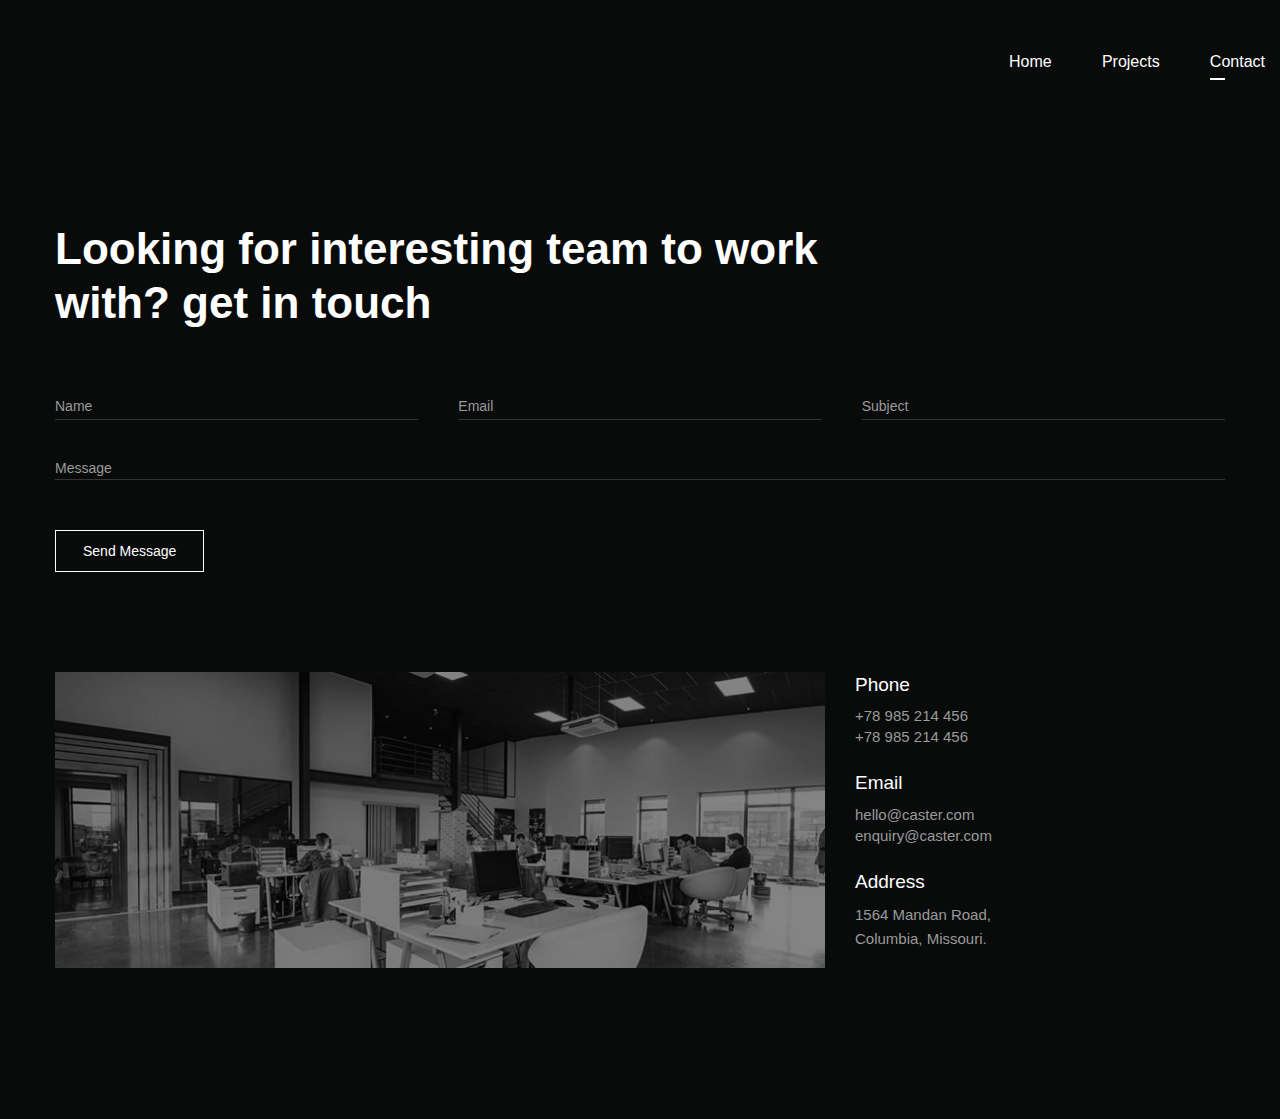
==== contact.html @ 9b37675f "'updts'" ====
﻿<!DOCTYPE html>
<html lang="en">

<head>
    <!-- Document Title -->
    <title>Gokul | Contact</title>

    <!-- Metas -->
    <meta charset="UTF-8">
    <meta name="viewport" content="width=device-width, initial-scale=1.0">
    <meta name="author" content="CaliberThemes">

    <!-- Favicon -->
    <link rel="icon" type="image/png" href="assets/images/favicon.png">

    <!-- Links -->
    <link href="../../css?family=Roboto:300,400,500&subset=latin,latin-ext" rel="stylesheet" type="text/css">
    <link href="../../css-1?family=Poppins:300,400,500,600,700&subset=latin,latin-ext" rel="stylesheet" type="text/css">

    <link rel='stylesheet' id='font-awesome-css' href='assets/css/icons/font-awesome.min.css' type='text/css' media='all'>
    <link rel='stylesheet' id='bootstrap-css' href='assets/vendors/bootstrap/css/bootstrap.min.css' type='text/css' media='all'>
    <link rel='stylesheet' id='swiper-css' href='assets/vendors/swiper/css/swiper.min.css' type='text/css' media='all'>
    <link rel='stylesheet' id='cubeportfolio-css' href='assets/vendors/cubeportfolio/css/cubeportfolio.min.css' type='text/css' media='all'>
    <link rel='stylesheet' id='magnific-popup-css' href='assets/vendors/magnific-popup/magnific-popup.css' type='text/css' media='all'>


    <link rel='stylesheet' id='main-css' href='style.css' type='text/css' media='all'>

</head>


<body class="dark">

    <!-- Page Wrapper -->

    <div id="page" class="site">

        <header id="masthead" class="site-header standard full-width solid" role="banner">

            <div class="wrap">

                <div id="site-branding">

                    <a class="logo-brand" href="index-basic.html" style="opacity: 0;">
                        <img class="logo" src="assets/images/logo.png" alt="Logo">
                        <img class="retina-logo" src="assets/images/logo2x.png" alt="Retina Logo">
                    </a>

                </div>
                <!-- .site-branding -->

                <span id="ham-trigger-wrap"><span class="ham-trigger"><span></span></span>
                </span>


                <nav id="site-navigation" class="main-navigation" role="navigation" aria-label="Top Menu">

                    <ul id="top-menu" class="menu">
                        <li>
                            <a href="index.html">Home</a>
                        </li>
                        <li>
                            <a href="projects.html">Projects</a>
                        </li>
                        <li class="current-menu-item">
                            <a href="contact.html">Contact</a>
                        </li>
                    </ul>

                </nav>
                <!-- #site-navigation -->
            </div>
            <!-- .wrap -->

        </header>

        <div class="site-content-contain">
            <div id="content" class="site-content">

                <div id="primary" class="content-area">
                    <main id="main" class="site-main" role="main">

                        <article class="page">

                            <div class="entry-content">

                                <div class="container">

                                    <div class="row">
                                        <div class="col-lg-9 col-md-12 m-t-100 m-t-sm-70">

                                            <div class="heading-block">
                                                <h1 class="block-size-2">
                                                    Looking for <span class="accent-color">interesting</span> team to work with? get in touch
                                                </h1>
                                            </div>

                                        </div>
                                    </div>

                                    <div class="row">
                                        <div class="col-md-12 m-t-45">

                                            <div role="form" class="caster-cf" id="caster-cf">

                                                <form id="contact-form" action="include/contact.php" method="post" class="caster-cf-form" novalidate="novalidate">
                                                    <p>
                                                        <span class="caster-cf-form-control-wrap name">
                                        <input type="text" name="name" value="" size="40" class="caster-cf-form-control caster-cf-text caster-cf-validates-as-required" aria-required="true" aria-invalid="false" placeholder="Name">
                                        <span role="alert" class="caster-cf-not-valid-tip">The field is required.</span>
                                                        </span>
                                                        <span class="caster-cf-form-control-wrap email">
                                        <input type="email" name="email" value="" size="40" class="caster-cf-form-control caster-cf-text caster-cf-email caster-cf-validates-as-required caster-cf-validates-as-email" aria-required="true" aria-invalid="false" placeholder="Email">
                                        <span role="alert" class="caster-cf-not-valid-tip">The field is required.</span>
                                                        <span role="alert" class="caster-cf-not-valid-tip">The e-mail address entered is invalid.</span>
                                                        </span>
                                                        <span class="caster-cf-form-control-wrap subject">
                                        <input type="text" name="subject" value="" size="40" class="caster-cf-form-control caster-cf-text" aria-invalid="false" placeholder="Subject">
                                    </span>
                                                        <span class="caster-cf-form-control-wrap message">
                                        <textarea name="message" cols="40" rows="10" class="caster-cf-form-control caster-cf-textarea caster-cf-validates-as-required" aria-required="true" aria-invalid="false" placeholder="Message"></textarea>
                                        <span role="alert" class="caster-cf-not-valid-tip">The field is required.</span>
                                                        </span>

                                                        <input type="submit" value="Send Message" class="caster-cf-form-control caster-cf-submit">

                                                        <span class="ajax-loader"></span>

                                                    </p>
                                                    <div class="caster-cf-response-output caster-cf-display-none caster-cf-validation-errors" role="alert">One or more fields have an error. Please check and try again.</div>
                                                    <div class="caster-cf-response-output caster-cf-display-none caster-cf-mail-sent-ok" role="alert">Thank you for your message. It has been sent.</div>
                                                </form>

                                            </div>

                                        </div>
                                    </div>

                                    <div class="row m-t-80 m-b-120">
                                        <div class="col-md-8">
                                            <div class="single-image">
                                                <img src="assets/images/others/contact-us-min.jpg" alt="About Us">
                                            </div>
                                        </div>
                                        <div class="col-md-4 p-l-5">
                                            <div class="contact-info">
                                                <div class="phone">
                                                    <h3>Phone</h3>
                                                    <span>+78 985 214 456</span>
                                                    <span>+78 985 214 456</span>
                                                </div>
                                                <div class="email">
                                                    <h3>Email</h3>
                                                    <span>
                                        <a href="mailto:hello@caster.com">hello@caster.com</a>
                                    </span>
                                                    <span>
                                        <a href="mailto:enquiry@caster.com">enquiry@caster.com</a>
                                    </span>
                                                </div>
                                                <div class="address">
                                                    <h3>Address</h3>
                                                    <address>
                                       1564 Mandan Road,<br>
                                       Columbia, Missouri. 
                                    </address>
                                                </div>
                                            </div>
                                        </div>
                                    </div>


                                </div>
                            </div>

                        </article>


                    </main>
                </div>
                <!-- .content-area -->

            </div>
            <!-- .site-content -->


            <footer id="footer" class="site-footer standard" role="contentinfo">

                <!-- .wrap -->

            </footer>

        </div>
        <!-- .site-content-contain -->

    </div>
    <!-- .site -->

    <!-- Page Wrapper Ends -->


    <div class="background-circle">
        <div></div>
    </div>



    <!--  Scripts -->
    <script type='text/javascript' src='assets/vendors/jquery.min.js'></script>
    <script type='text/javascript' src='assets/vendors/jquery.easing.min.1.3.js'></script>
    <script type='text/javascript' src='assets/vendors/imagesloaded.pkgd.min.js'></script>
    <script type='text/javascript' src='assets/vendors/headsup.min.js'></script>
    <script type='text/javascript' src='assets/vendors/sticky-kit.min.js'></script>
    <script type='text/javascript' src='assets/vendors/lazysizes.min.js'></script>
    <script type='text/javascript' src='assets/vendors/social-share.min.js'></script>
    <script type='text/javascript' src='assets/vendors/parallax.min.js'></script>
    <script type='text/javascript' src='assets/vendors/caster-tooltip.js'></script>
    <script type='text/javascript' src='assets/vendors/jquery.waypoints.min.js'></script>


    <script type='text/javascript' src='assets/vendors/gsap/gsap.min.js'></script>
    <script type='text/javascript' src='assets/vendors/scrollmagic/ScrollMagic.min.js'></script>
    <script type='text/javascript' src='assets/vendors/scrollmagic/animation.gsap.min.js'></script>

    <script type='text/javascript' src='assets/vendors/cubeportfolio/js/jquery.cubeportfolio.min.js'></script>

    <script type='text/javascript' src='assets/vendors/swiper/js/swiper.min.js'></script>

    <script type='text/javascript' src='assets/vendors/magnific-popup/jquery.magnific-popup.min.js'></script>

    <script type='text/javascript' src='assets/js/main-min.js'></script>

    <!--  Scripts Ends -->
</body>



</html>
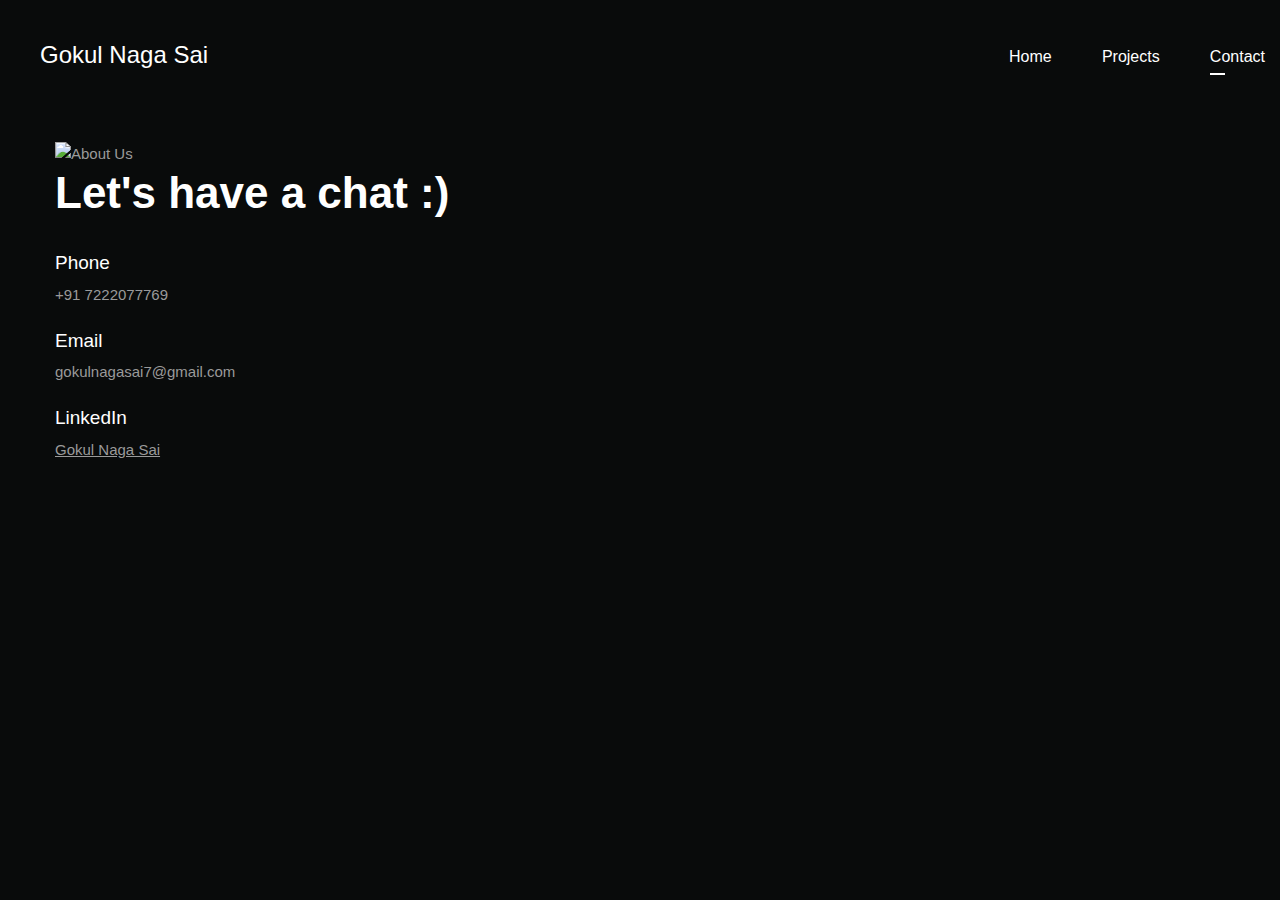
==== commit 6159de06: "Linkedin page not loading fix" ====
--- a/contact.html
+++ b/contact.html
@@ -3,7 +3,7 @@
 
 <head>
     <!-- Document Title -->
-    <title>Gokul | Contact</title>
+    <title>Contact 📱 | Gokul</title>
 
     <!-- Metas -->
     <meta charset="UTF-8">
@@ -39,13 +39,8 @@
 
             <div class="wrap">
 
-                <div id="site-branding">
-
-                    <a class="logo-brand" href="index-basic.html" style="opacity: 0;">
-                        <img class="logo" src="assets/images/logo.png" alt="Logo">
-                        <img class="retina-logo" src="assets/images/logo2x.png" alt="Retina Logo">
-                    </a>
-
+                <div class="site-owner">
+                    Gokul Naga Sai
                 </div>
                 <!-- .site-branding -->
 
@@ -59,11 +54,45 @@
                         <li>
                             <a href="index.html">Home</a>
                         </li>
-                        <li>
-                            <a href="projects.html">Projects</a>
+                        <li class="has-children ">
+                            <a href="#">Projects</a>
+                            <ul class="sub-menu">
+                                <li>
+                                    <a href="portfolioprojects.html">Portfolio Projects</a>
+                                </li>
+                                <li class="has-children">
+                                    <a href="#">Narrative Concepts</a>
+                                    <ul class="sub-menu changeelepos">
+                                        <li>
+                                            <a href="dimensionallove.html">Dimensional Love</a>
+                                        </li>
+                                        <li>
+                                            <a href="lone.html">Lone</a>
+                                        </li>
+
+                                    </ul>
+                                </li>
+                                <li class="has-children">
+                                    <a href="#">Coding Prototypes</a>
+                                    <ul class="sub-menu changeelepos">
+                                        <li>
+                                            <a href="ccc.html">CCC</a>
+                                        </li>
+                                        <li>
+                                            <a href="breathhold.html">Breath Hold</a>
+                                        </li>
+                                        <li>
+                                            <a href="darklight.html">Dark Light</a>
+                                        </li>
+                                        <li>
+                                            <a href="sling.html">Sling</a>
+                                        </li>
+                                    </ul>
+                                </li>
+                            </ul>
                         </li>
                         <li class="current-menu-item">
-                            <a href="contact.html">Contact</a>
+                            <a href="#">Contact</a>
                         </li>
                     </ul>
 
@@ -87,89 +116,41 @@
                                 <div class="container">
 
                                     <div class="row">
-                                        <div class="col-lg-9 col-md-12 m-t-100 m-t-sm-70">
-
+                                        <div class="col-lg-9 col-md-12 m-t-50 m-t-sm-70">
+                                            <div class="row m-t-3 col-md-3">
+                                                <div class="single-image">
+                                                    <img src="handshake1.png" alt="About Us">
+                                                </div>
+                                            </div>
                                             <div class="heading-block">
                                                 <h1 class="block-size-2">
-                                                    Looking for <span class="accent-color">interesting</span> team to work with? get in touch
+                                                    Let's have a chat :)
                                                 </h1>
                                             </div>
 
                                         </div>
                                     </div>
-
-                                    <div class="row">
-                                        <div class="col-md-12 m-t-45">
-
-                                            <div role="form" class="caster-cf" id="caster-cf">
-
-                                                <form id="contact-form" action="include/contact.php" method="post" class="caster-cf-form" novalidate="novalidate">
-                                                    <p>
-                                                        <span class="caster-cf-form-control-wrap name">
-                                        <input type="text" name="name" value="" size="40" class="caster-cf-form-control caster-cf-text caster-cf-validates-as-required" aria-required="true" aria-invalid="false" placeholder="Name">
-                                        <span role="alert" class="caster-cf-not-valid-tip">The field is required.</span>
-                                                        </span>
-                                                        <span class="caster-cf-form-control-wrap email">
-                                        <input type="email" name="email" value="" size="40" class="caster-cf-form-control caster-cf-text caster-cf-email caster-cf-validates-as-required caster-cf-validates-as-email" aria-required="true" aria-invalid="false" placeholder="Email">
-                                        <span role="alert" class="caster-cf-not-valid-tip">The field is required.</span>
-                                                        <span role="alert" class="caster-cf-not-valid-tip">The e-mail address entered is invalid.</span>
-                                                        </span>
-                                                        <span class="caster-cf-form-control-wrap subject">
-                                        <input type="text" name="subject" value="" size="40" class="caster-cf-form-control caster-cf-text" aria-invalid="false" placeholder="Subject">
-                                    </span>
-                                                        <span class="caster-cf-form-control-wrap message">
-                                        <textarea name="message" cols="40" rows="10" class="caster-cf-form-control caster-cf-textarea caster-cf-validates-as-required" aria-required="true" aria-invalid="false" placeholder="Message"></textarea>
-                                        <span role="alert" class="caster-cf-not-valid-tip">The field is required.</span>
-                                                        </span>
-
-                                                        <input type="submit" value="Send Message" class="caster-cf-form-control caster-cf-submit">
-
-                                                        <span class="ajax-loader"></span>
-
-                                                    </p>
-                                                    <div class="caster-cf-response-output caster-cf-display-none caster-cf-validation-errors" role="alert">One or more fields have an error. Please check and try again.</div>
-                                                    <div class="caster-cf-response-output caster-cf-display-none caster-cf-mail-sent-ok" role="alert">Thank you for your message. It has been sent.</div>
-                                                </form>
-
-                                            </div>
-
-                                        </div>
-                                    </div>
-
-                                    <div class="row m-t-80 m-b-120">
-                                        <div class="col-md-8">
-                                            <div class="single-image">
-                                                <img src="assets/images/others/contact-us-min.jpg" alt="About Us">
-                                            </div>
-                                        </div>
+                                    <div class="row m-t-10 m-b-120">
                                         <div class="col-md-4 p-l-5">
                                             <div class="contact-info">
                                                 <div class="phone">
                                                     <h3>Phone</h3>
-                                                    <span>+78 985 214 456</span>
-                                                    <span>+78 985 214 456</span>
+                                                    <span>+91 7222077769</span>
                                                 </div>
                                                 <div class="email">
                                                     <h3>Email</h3>
                                                     <span>
-                                        <a href="mailto:hello@caster.com">hello@caster.com</a>
+                                        <a href="mailto:gokulnagasai7@gmail.com">gokulnagasai7@gmail.com</a>
                                     </span>
-                                                    <span>
-                                        <a href="mailto:enquiry@caster.com">enquiry@caster.com</a>
-                                    </span>
-                                                </div>
-                                                <div class="address">
-                                                    <h3>Address</h3>
-                                                    <address>
-                                       1564 Mandan Road,<br>
-                                       Columbia, Missouri. 
-                                    </address>
+                                                </div>
+                                                <div class="phone">
+                                                    <h3>LinkedIn</h3>
+                                                    <span><u><a href="https://www.linkedin.com/in/gokulnagasai/">Gokul Naga Sai</u></a></span>
                                                 </div>
                                             </div>
                                         </div>
+
                                     </div>
-
-
                                 </div>
                             </div>
 
@@ -235,4 +216,4 @@
 
 
 
-</html>+</html>
--- a/style.css
+++ b/style.css
@@ -7,7 +7,8 @@
     color: #9a9a9a;
 }
 
-img {
+img,
+video {
     max-width: 100%;
     height: auto;
 }
@@ -3404,7 +3405,8 @@
     margin: auto;
 }
 
-.portfolio .media-wrap img {
+.portfolio .media-wrap img,
+.portfolio .media-wrap video {
     display: block;
 }
 
@@ -5262,4 +5264,104 @@
 body.light .site-footer .social-links-menu li a,
 body.light .site-footer .social-links-menu li a i {
     color: #707070;
+}
+
+
+/*---Changes-----*/
+
+.changebtns {
+    display: flex;
+    justify-content: center;
+    align-items: center;
+    flex-direction: column;
+}
+
+.changebtns a {
+    text-decoration: none;
+    margin-top: 20px;
+}
+
+@media only screen and (min-width: 600px) {
+    .changebtns {
+        flex-direction: row;
+        justify-content: space-between;
+    }
+}
+
+.mabtme {
+    margin-top: 30px;
+}
+
+@media (min-width:991px) {
+    .changeelepos {
+        transform: translateX(calc(-200% + 10px));
+    }
+    .mabtme {
+        margin-top: 0px;
+    }
+}
+
+.site-owner {
+    padding: 10px;
+    font-size: 24px;
+    font-weight: 400;
+    color: white;
+    padding-left: 20px;
+}
+
+#masthead.site-header.full-width .wrap {
+    padding-left: 20px;
+    padding-top: 20px;
+}
+
+
+/*Slider Image Fix css*/
+
+.portfolio .media-wrap img,
+.portfolio .media-wrap video {
+    margin: auto;
+}
+
+.single-portfolio .portfolio .entry-header {
+    margin-bottom: 20px;
+}
+
+.cninmob {
+    margin-left: 35%;
+}
+
+@media only screen and (max-width:765px) {
+    .cninmob {
+        margin-left: 0px;
+    }
+}
+
+.changebtns:hover {
+    text-decoration: none;
+}
+
+.changebtns a:hover {
+    text-decoration: underline;
+}
+
+
+/* Styles for the tilt block */
+
+#tilt {
+    display: block;
+    background-color: grey;
+    margin: 0 auto;
+    transition: box-shadow 0.1s, transform 0.1s;
+    /*
+       * Adding image to the background
+       * No relation to the hover effect.
+       */
+    background-image: url(http://unsplash.it/300/200);
+    background-size: 100%;
+    background-repeat: no-repeat;
+}
+
+#tilt:hover {
+    box-shadow: 0px 0px 10px rgba(0, 0, 0, 0.6);
+    cursor: pointer;
 }